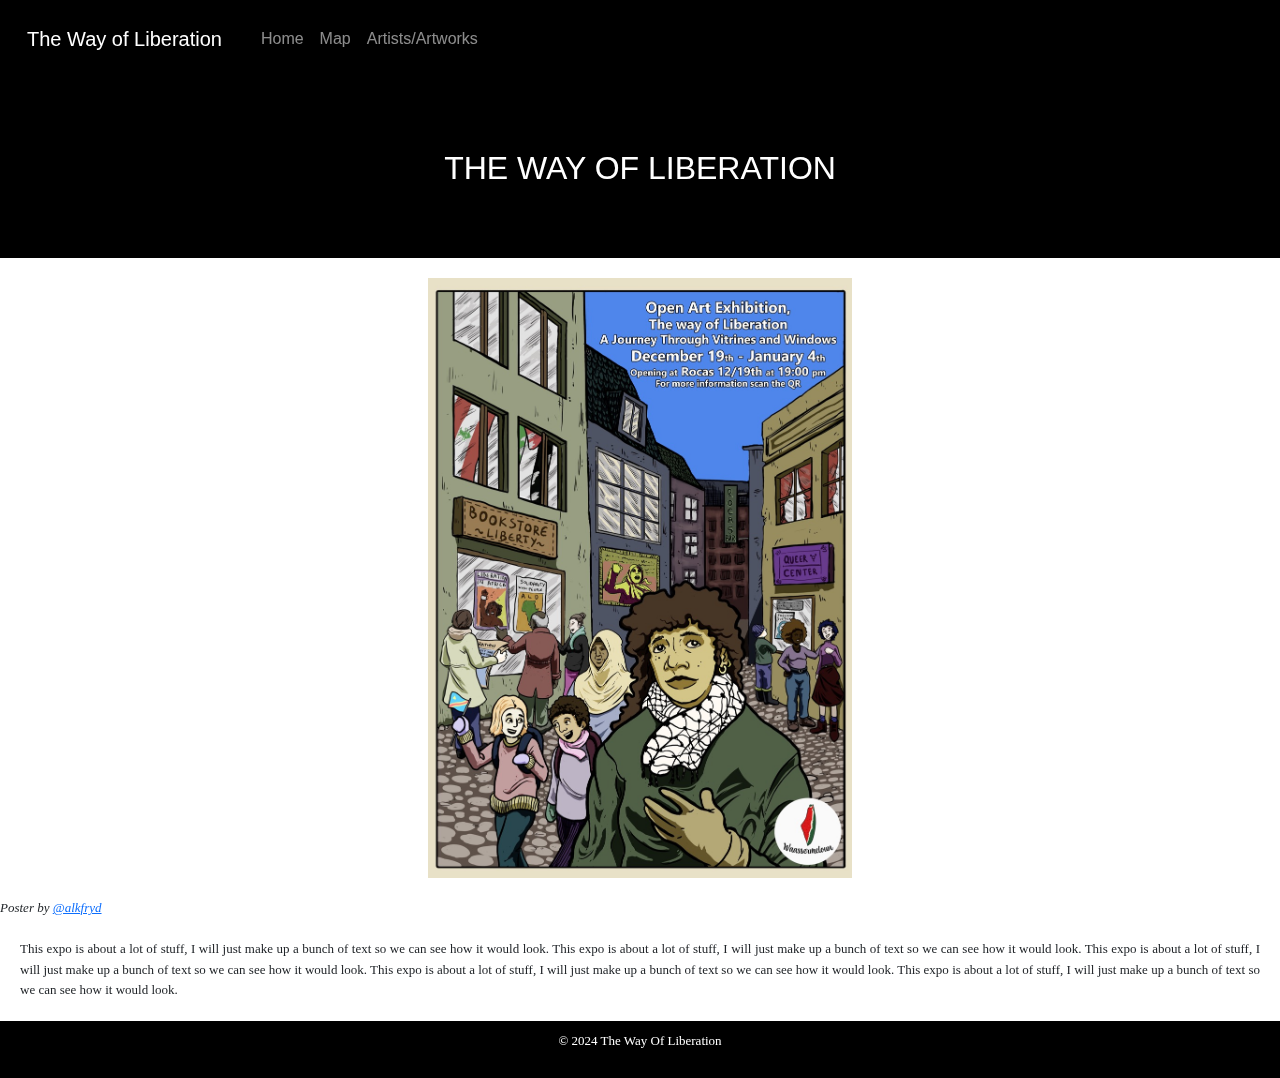
==== index.html @ f5986ff5 "pictures + artist page" ====
<!DOCTYPE html>
<html lang="en">
<head>
    <meta charset="UTF-8">
    <meta name="viewport" content="width=device-width, initial-scale=1.0">
    <title>Art Exhibition</title>
    <!-- Bootstrap CSS -->
<link href="https://cdn.jsdelivr.net/npm/bootstrap@5.3.0/dist/css/bootstrap.min.css" rel="stylesheet">

<!-- Bootstrap JavaScript -->
<script src="https://cdn.jsdelivr.net/npm/bootstrap@5.3.0/dist/js/bootstrap.bundle.min.js"></script>

    <link rel="stylesheet" href="styles.css">
</head>
<body>
    <header>
        <nav class="navbar navbar-expand-lg navbar-dark">
            <div class="container-fluid">
                <a class="navbar-brand" href="index.html">The Way of Liberation</a>
                <button class="navbar-toggler" type="button" data-bs-toggle="collapse" data-bs-target="#navbarNav" aria-controls="navbarNav" aria-expanded="false" aria-label="Toggle navigation">
                    <span class="navbar-toggler-icon"></span>
                </button>
                <div class="collapse navbar-collapse" id="navbarNav">
                    <ul class="navbar-nav">
                        <li class="nav-item"><a class="nav-link" href="index.html">Home</a></li>
                        <li class="nav-item"><a class="nav-link" href="map.html">Map</a></li>
                        <li class="nav-item"><a class="nav-link" href="artist.html">Artists/Artworks</a></li>
                    </ul>
                </div>
            </div>
        </nav>
    </header>

    <main>
        <div class="row">
            <div class="col-12">
    
                <div class="center">
                    <h1 class="center__text glitch is-glitching" data-text="The Way of Liberation">The Way of Liberation</h1>
                </div>
                <div>
                <img src="images/Publicity.jpeg" alt="Art Exhibition Cover" class="main-image">
                <p style="margin-bottom: 2 rem; font-size: small;"><i>Poster by <a href="https://www.instagram.com/alkfryd/">@alkfryd</a></i></p>
                </div>
                <div class="text">
                <p>
                This expo is about a lot of stuff, I will just make up a bunch of text so we can see how it would look.
                This expo is about a lot of stuff, I will just make up a bunch of text so we can see how it would look.
                This expo is about a lot of stuff, I will just make up a bunch of text so we can see how it would look.
                This expo is about a lot of stuff, I will just make up a bunch of text so we can see how it would look.
                This expo is about a lot of stuff, I will just make up a bunch of text so we can see how it would look.
                </p>
            </div>
        </div>
    </main>

    <footer>
        <p style="text-align: center;">&copy; 2024 The Way Of Liberation</p>
    </footer>
</body>
</html>
---- styles.css ----
/* General Styles */
body {
    font-family: Arial, sans-serif;
    margin: 0;
    padding: 0;
    line-height: 1.6;
}

p {
  font-family: Georgia, 'Times New Roman', Times, serif;
  font-size: small;
  display: block;
  text-align: justify;
}

header {
    background-color: black;
    color: white;
    padding: 10px 0;
    text-align: center;
}

nav {
    display: flex;
    justify-content: center;
    flex-wrap: wrap;
    gap: 15px;
    text-align: right;
}

nav a {
    color: white;
    text-decoration: none;
    padding: 10px 15px;
    border-radius: 5px;
    transition: background-color 0.3s ease;
}

nav a:hover {
    background-color: #555;
}


main {
    text-align: center;
}

.bottom {
  padding-bottom: 50px;
}


/* header */
.center {
  display: flex;
  width: 100vw;
  height: 20vh;
  background-color: black;
  background-repeat: no-repeat;
  background-position: center;
  background-size: cover;
}


.center__text {
  margin: auto;
  font-family: 'Montserrat', sans-serif;
  font-size: 200%;
  text-transform: uppercase;
}
.glitch {
  position: relative;
  color: white;
  mix-blend-mode: lighten;
}
.glitch:before, .glitch:after {
  content: attr(data-text);
  position: absolute;
  top: 0;
  width: 100%;
  background: black;
  clip: rect(0, 0, 0, 0);
}
.glitch:before {
  left: -1px;
  text-shadow: 1px 0 rgba(255, 0, 0, 0.7);
}
.glitch:after {
  left: 1px;
  text-shadow: -1px 0 rgba(3, 140, 51, 0.9);
}
.glitch:hover:before {
  text-shadow: 4px 0 rgba(255, 0, 0, 0.7);
  animation: glitch-loop-1 0.8s infinite ease-in-out alternate-reverse;
}
.glitch:hover:after {
  text-shadow: -5px 0 rgba(3, 140, 51, 0.9);
  animation: glitch-loop-2 0.8s infinite ease-in-out alternate-reverse;
}
@keyframes glitch-loop-1 {
  0% {
    clip: rect(36px, 9999px, 9px, 0);
  }
  25% {
    clip: rect(25px, 9999px, 99px, 0);
  }
  50% {
    clip: rect(50px, 9999px, 102px, 0);
  }
  75% {
    clip: rect(30px, 9999px, 92px, 0);
  }
  100% {
    clip: rect(91px, 9999px, 98px, 0);
  }
}
@keyframes glitch-loop-2 {
  0% {
    top: -1px;
    left: 1px;
    clip: rect(65px, 9999px, 119px, 0);
  }
  25% {
    top: -6px;
    left: 4px;
    clip: rect(79px, 9999px, 19px, 0);
  }
  50% {
    top: -3px;
    left: 2px;
    clip: rect(68px, 9999px, 11px, 0);
  }
  75% {
    top: 0px;
    left: -4px;
    clip: rect(95px, 9999px, 53px, 0);
  }
  100% {
    top: -1px;
    left: -1px;
    clip: rect(31px, 9999px, 149px, 0);
  }
}


/* image and text */
.main-image {
    margin: 20px;
    max-width: 90%;
    height: auto;
    max-height: 600px;
}


.text {
    margin: 20px;
}

section {
    margin: 20px auto;
    padding: 10px;
    border: 1px solid #ddd;
    border-radius: 10px;
    max-width: 800px; /* Keeps sections neat on desktop */
}

section img {
    max-width: 100%;
    height: auto;
}

footer {
    background-color: black;
    color: white;
    text-align: center;
    padding: 10px 0;
    width: 100%;
    bottom: 0;
    font-size: 14px;
}

/* Artists */

h2 {
  text-align: left;
}
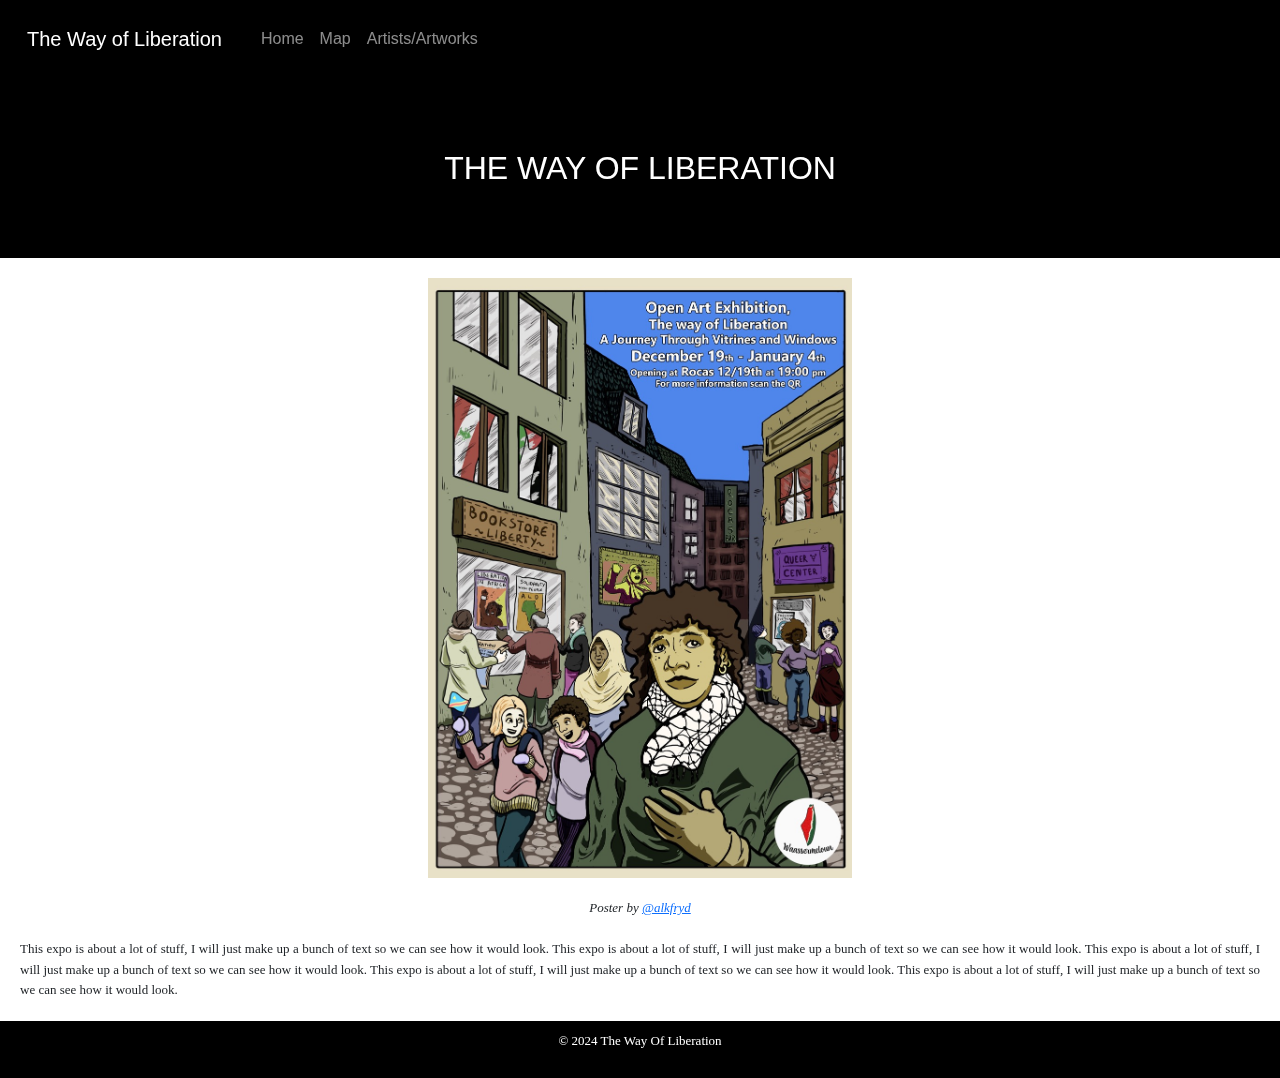
==== commit 089ed788: "a ref" ====
--- a/index.html
+++ b/index.html
@@ -40,7 +40,8 @@
                 </div>
                 <div>
                 <img src="images/Publicity.jpeg" alt="Art Exhibition Cover" class="main-image">
-                <p style="margin-bottom: 2 rem; font-size: small;"><i>Poster by <a href="https://www.instagram.com/alkfryd/">@alkfryd</a></i></p>
+                <p style="margin-bottom: 2 rem; font-size: small; text-align: center;"><i>Poster by <a href="https://www.instagram.com/alkfryd/" 
+                    target="_blank" rel="noopener noreferrer">@alkfryd</a></i></p>
                 </div>
                 <div class="text">
                 <p>
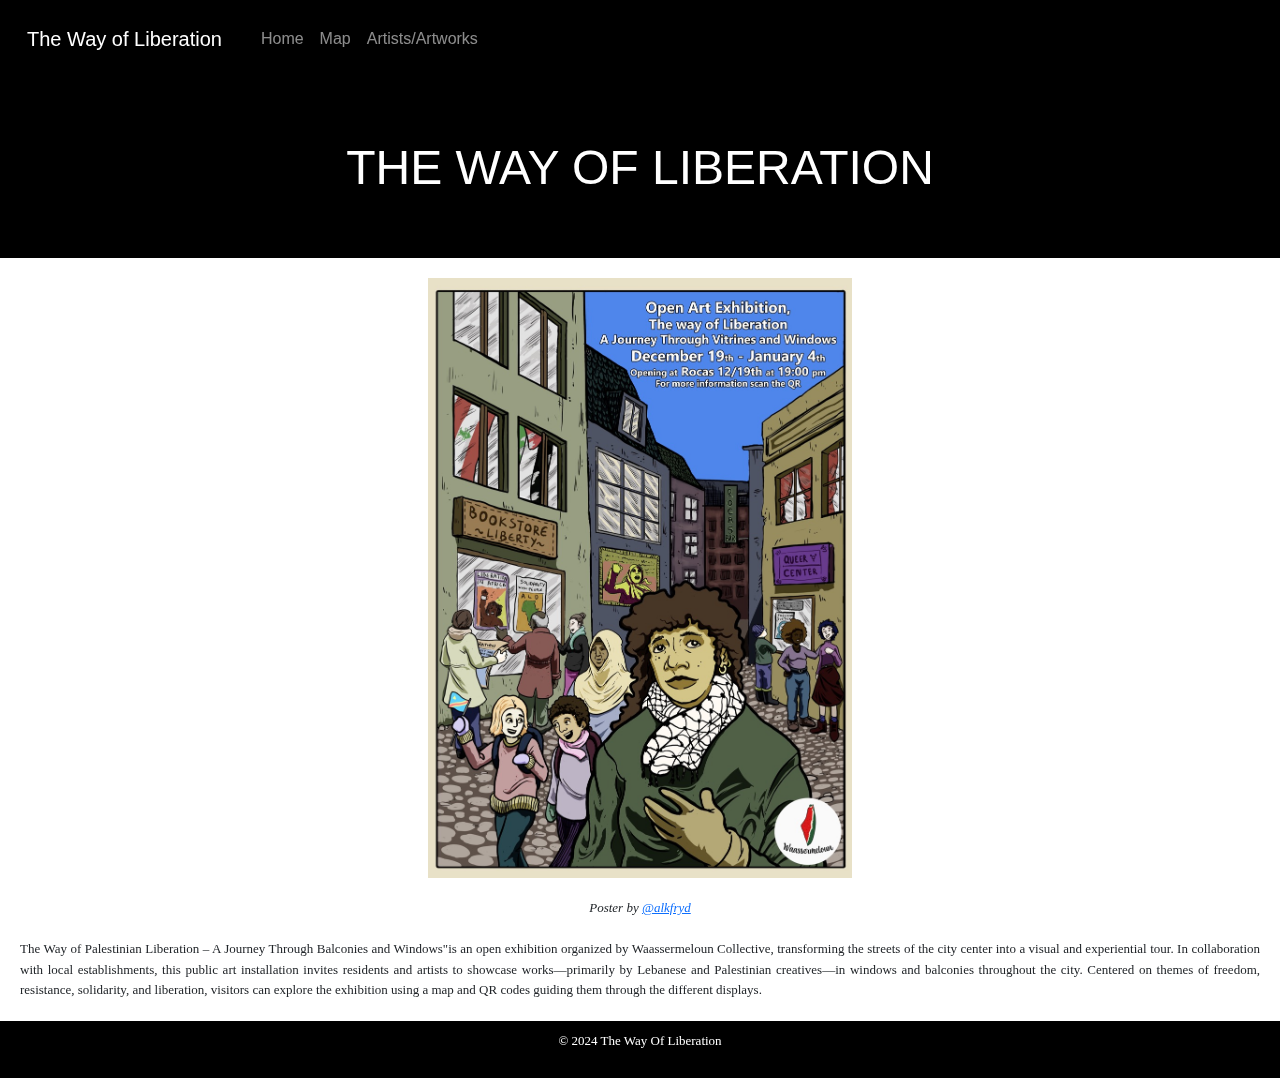
==== commit a9ca291e: "index page" ====
--- a/index.html
+++ b/index.html
@@ -40,16 +40,17 @@
                 </div>
                 <div>
                 <img src="images/Publicity.jpeg" alt="Art Exhibition Cover" class="main-image">
-                <p style="margin-bottom: 2 rem; font-size: small; text-align: center;"><i>Poster by <a href="https://www.instagram.com/alkfryd/" 
-                    target="_blank" rel="noopener noreferrer">@alkfryd</a></i></p>
+                <p style="margin-bottom: 2 rem; font-size: small; text-align: center;"><i>Poster by <a 
+                    href="https://www.instagram.com/alkfryd/" target="_blank" rel="noopener noreferrer">@alkfryd</a></i></p>
                 </div>
                 <div class="text">
                 <p>
-                This expo is about a lot of stuff, I will just make up a bunch of text so we can see how it would look.
-                This expo is about a lot of stuff, I will just make up a bunch of text so we can see how it would look.
-                This expo is about a lot of stuff, I will just make up a bunch of text so we can see how it would look.
-                This expo is about a lot of stuff, I will just make up a bunch of text so we can see how it would look.
-                This expo is about a lot of stuff, I will just make up a bunch of text so we can see how it would look.
+                    The Way of Palestinian Liberation – A Journey Through Balconies and Windows"is an open exhibition organized
+                    by Waassermeloun Collective, transforming the streets of the city center into a visual and experiential tour. 
+                    In collaboration with local establishments, this public art installation invites residents and artists to showcase 
+                    works—primarily by Lebanese and Palestinian creatives—in windows and balconies throughout the city. Centered on 
+                    themes of freedom, resistance, solidarity, and liberation, visitors can explore the exhibition using a map and 
+                    QR codes guiding them through the different displays.
                 </p>
             </div>
         </div>
--- a/styles.css
+++ b/styles.css
@@ -68,6 +68,12 @@
   font-size: 200%;
   text-transform: uppercase;
 }
+
+@media screen and (min-width: 700px){
+  .center__text{
+    font-size: 300%;
+  }
+}
 .glitch {
   position: relative;
   color: white;
@@ -105,13 +111,13 @@
     clip: rect(25px, 9999px, 99px, 0);
   }
   50% {
-    clip: rect(50px, 9999px, 102px, 0);
+    clip: rect(0px, 9999px, 102px, 0);
   }
   75% {
     clip: rect(30px, 9999px, 92px, 0);
   }
   100% {
-    clip: rect(91px, 9999px, 98px, 0);
+    clip: rect(0px, 9999px, 98px, 0);
   }
 }
 @keyframes glitch-loop-2 {
@@ -128,7 +134,7 @@
   50% {
     top: -3px;
     left: 2px;
-    clip: rect(68px, 9999px, 11px, 0);
+    clip: rect(10px, 9999px, 11px, 0);
   }
   75% {
     top: 0px;
@@ -138,7 +144,7 @@
   100% {
     top: -1px;
     left: -1px;
-    clip: rect(31px, 9999px, 149px, 0);
+    clip: rect(0px, 9999px, 149px, 0);
   }
 }
 
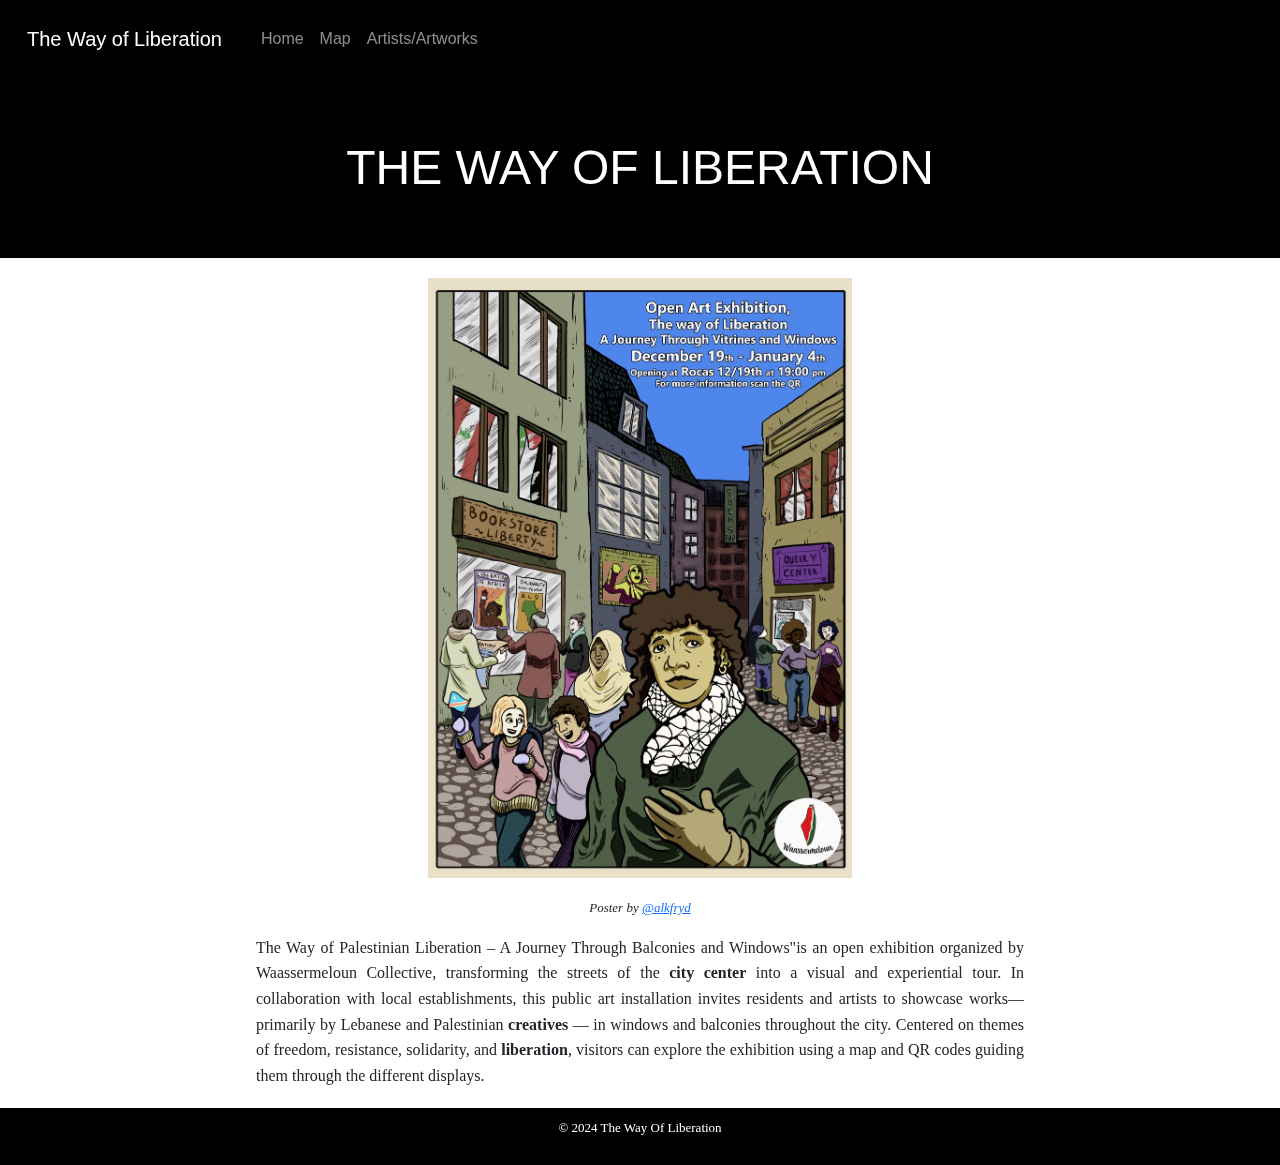
==== commit 6efc6023: "update first page and artist page" ====
--- a/index.html
+++ b/index.html
@@ -44,12 +44,12 @@
                     href="https://www.instagram.com/alkfryd/" target="_blank" rel="noopener noreferrer">@alkfryd</a></i></p>
                 </div>
                 <div class="text">
-                <p>
+                <p style="font-size: medium;">
                     The Way of Palestinian Liberation – A Journey Through Balconies and Windows"is an open exhibition organized
-                    by Waassermeloun Collective, transforming the streets of the city center into a visual and experiential tour. 
+                    by Waassermeloun Collective, transforming the streets of the <b>city center</b> into a visual and experiential tour. 
                     In collaboration with local establishments, this public art installation invites residents and artists to showcase 
-                    works—primarily by Lebanese and Palestinian creatives—in windows and balconies throughout the city. Centered on 
-                    themes of freedom, resistance, solidarity, and liberation, visitors can explore the exhibition using a map and 
+                    works—primarily by Lebanese and Palestinian <b>creatives</b> — in windows and balconies throughout the city. Centered on 
+                    themes of freedom, resistance, solidarity, and <b>liberation</b>, visitors can explore the exhibition using a map and 
                     QR codes guiding them through the different displays.
                 </p>
             </div>
--- a/styles.css
+++ b/styles.css
@@ -157,9 +157,17 @@
     max-height: 600px;
 }
 
-
 .text {
-    margin: 20px;
+  margin: 20px;
+}
+
+@media screen and (min-width: 700px){
+  .text {
+    margin-left: 20%;
+    margin-top: 10px;
+    max-width: 60%;
+    text-align: center;
+    }
 }
 
 section {
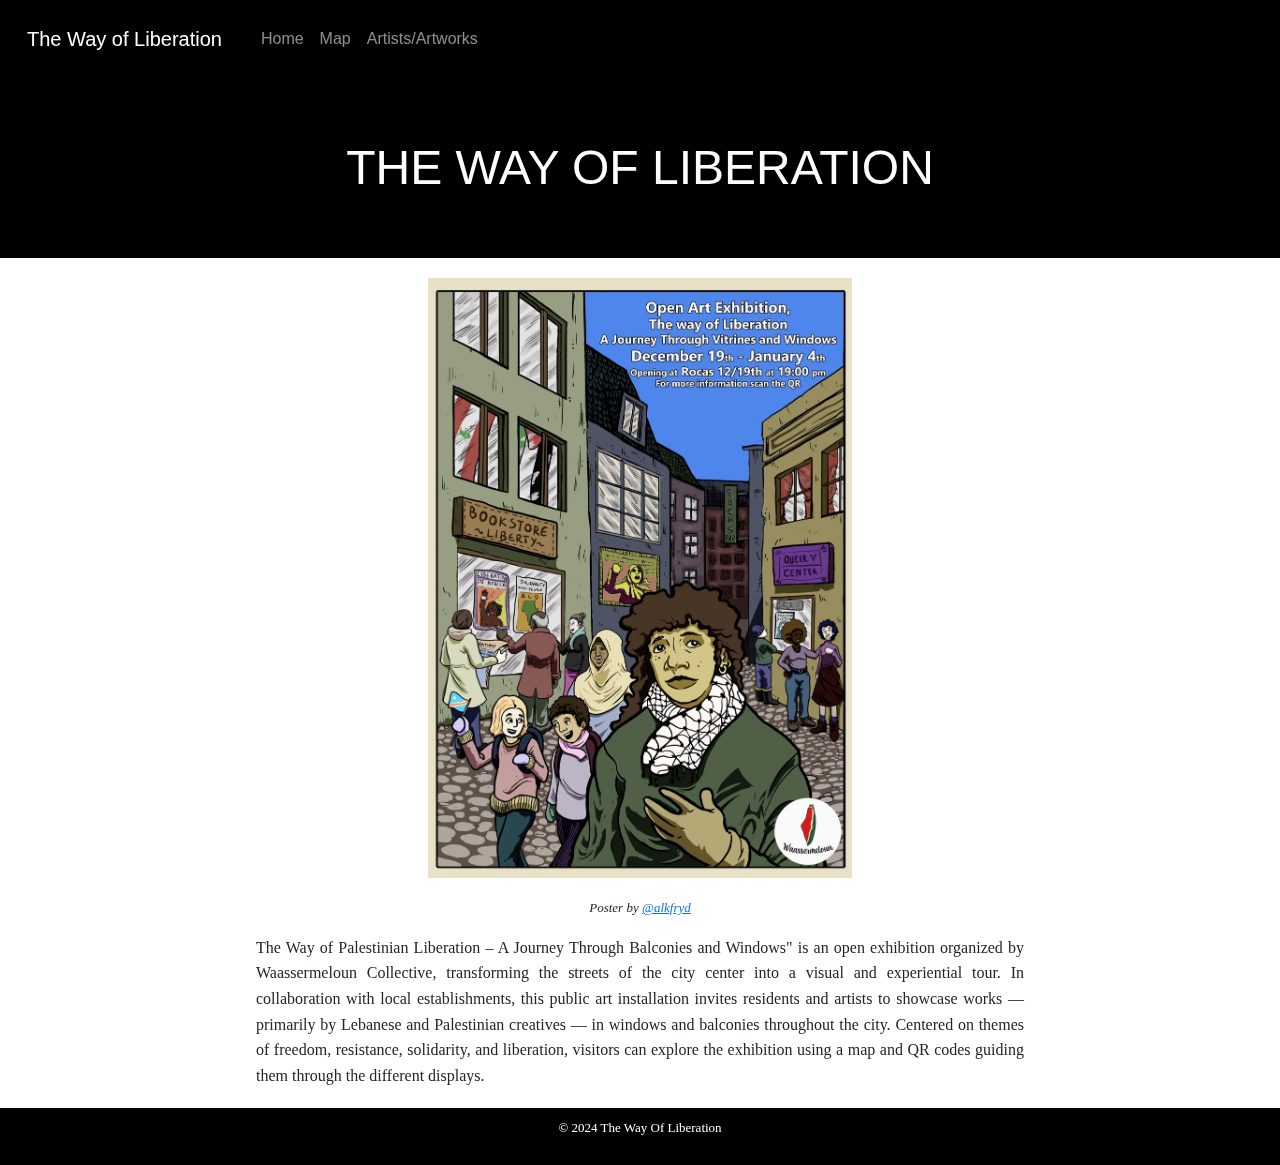
==== commit dd79b320: "test arabic letters" ====
--- a/index.html
+++ b/index.html
@@ -45,12 +45,12 @@
                 </div>
                 <div class="text">
                 <p style="font-size: medium;">
-                    The Way of Palestinian Liberation – A Journey Through Balconies and Windows"is an open exhibition organized
-                    by Waassermeloun Collective, transforming the streets of the <b>city center</b> into a visual and experiential tour. 
+                    The Way of Palestinian Liberation – A Journey Through Balconies and Windows" is an open exhibition organized
+                    by Waassermeloun Collective, transforming the streets of the city center into a visual and experiential tour. 
                     In collaboration with local establishments, this public art installation invites residents and artists to showcase 
-                    works—primarily by Lebanese and Palestinian <b>creatives</b> — in windows and balconies throughout the city. Centered on 
-                    themes of freedom, resistance, solidarity, and <b>liberation</b>, visitors can explore the exhibition using a map and 
-                    QR codes guiding them through the different displays.
+                    works — primarily by Lebanese and Palestinian creatives — in windows and balconies throughout the city. 
+                    Centered on themes of freedom, resistance, solidarity, and liberation, visitors can explore the exhibition 
+                    using a map and QR codes guiding them through the different displays.
                 </p>
             </div>
         </div>
--- a/styles.css
+++ b/styles.css
@@ -181,6 +181,11 @@
 section img {
     max-width: 100%;
     height: auto;
+
+}
+
+img {
+  max-height: 500px;
 }
 
 footer {
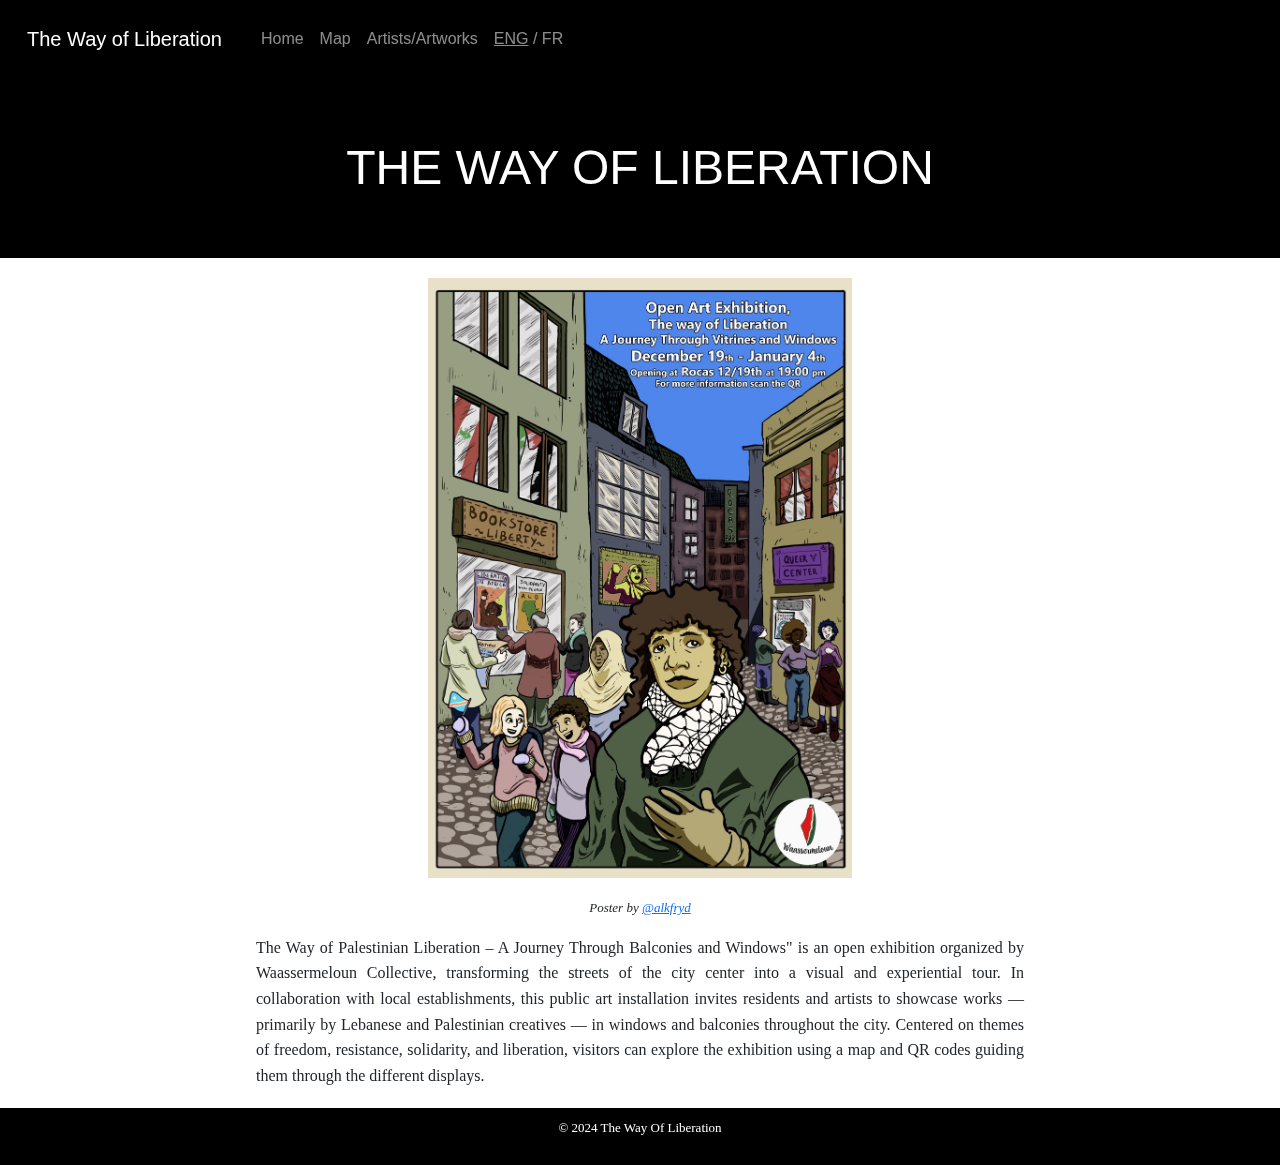
==== commit b02057ce: "little stuff" ====
--- a/index.html
+++ b/index.html
@@ -17,7 +17,8 @@
         <nav class="navbar navbar-expand-lg navbar-dark">
             <div class="container-fluid">
                 <a class="navbar-brand" href="index.html">The Way of Liberation</a>
-                <button class="navbar-toggler" type="button" data-bs-toggle="collapse" data-bs-target="#navbarNav" aria-controls="navbarNav" aria-expanded="false" aria-label="Toggle navigation">
+                <button class="navbar-toggler" type="button" data-bs-toggle="collapse" data-bs-target="#navbarNav" 
+                aria-controls="navbarNav" aria-expanded="false" aria-label="Toggle navigation">
                     <span class="navbar-toggler-icon"></span>
                 </button>
                 <div class="collapse navbar-collapse" id="navbarNav">
@@ -25,6 +26,7 @@
                         <li class="nav-item"><a class="nav-link" href="index.html">Home</a></li>
                         <li class="nav-item"><a class="nav-link" href="map.html">Map</a></li>
                         <li class="nav-item"><a class="nav-link" href="artist.html">Artists/Artworks</a></li>
+                        <li class="nav-item"><a class="nav-link" href="index_fr.html"><u>ENG</u> / FR</a></li>
                     </ul>
                 </div>
             </div>
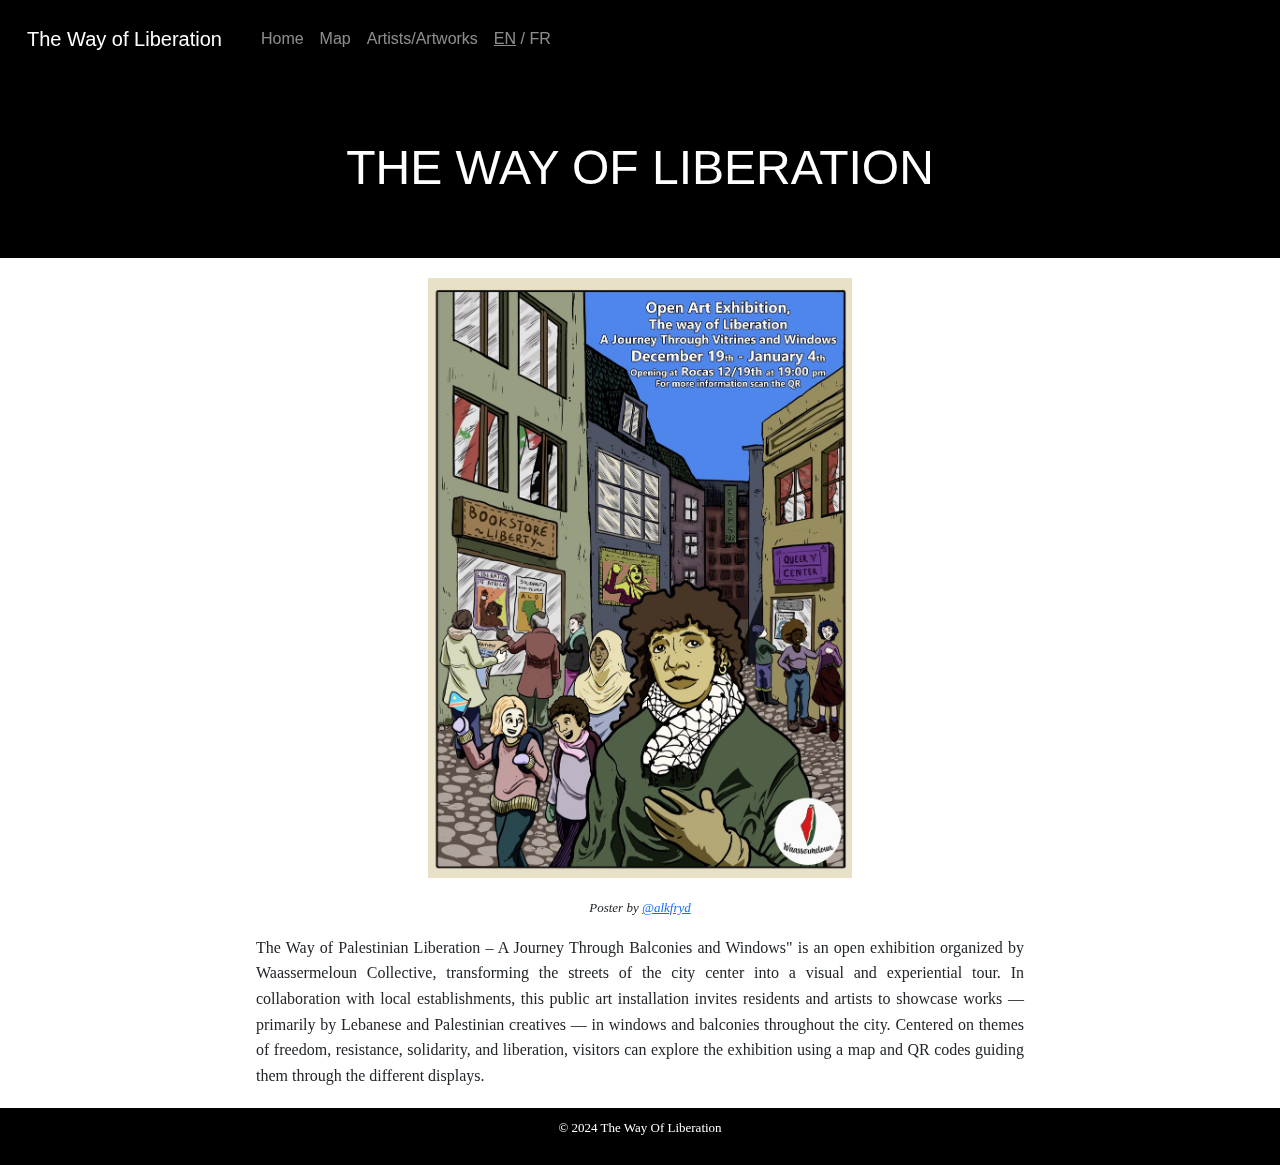
==== commit 5d249cce: "blobl" ====
--- a/index.html
+++ b/index.html
@@ -26,7 +26,7 @@
                         <li class="nav-item"><a class="nav-link" href="index.html">Home</a></li>
                         <li class="nav-item"><a class="nav-link" href="map.html">Map</a></li>
                         <li class="nav-item"><a class="nav-link" href="artist.html">Artists/Artworks</a></li>
-                        <li class="nav-item"><a class="nav-link" href="index_fr.html"><u>ENG</u> / FR</a></li>
+                        <li class="nav-item"><a class="nav-link" href="index_fr.html"><u>EN</u> / FR</a></li>
                     </ul>
                 </div>
             </div>
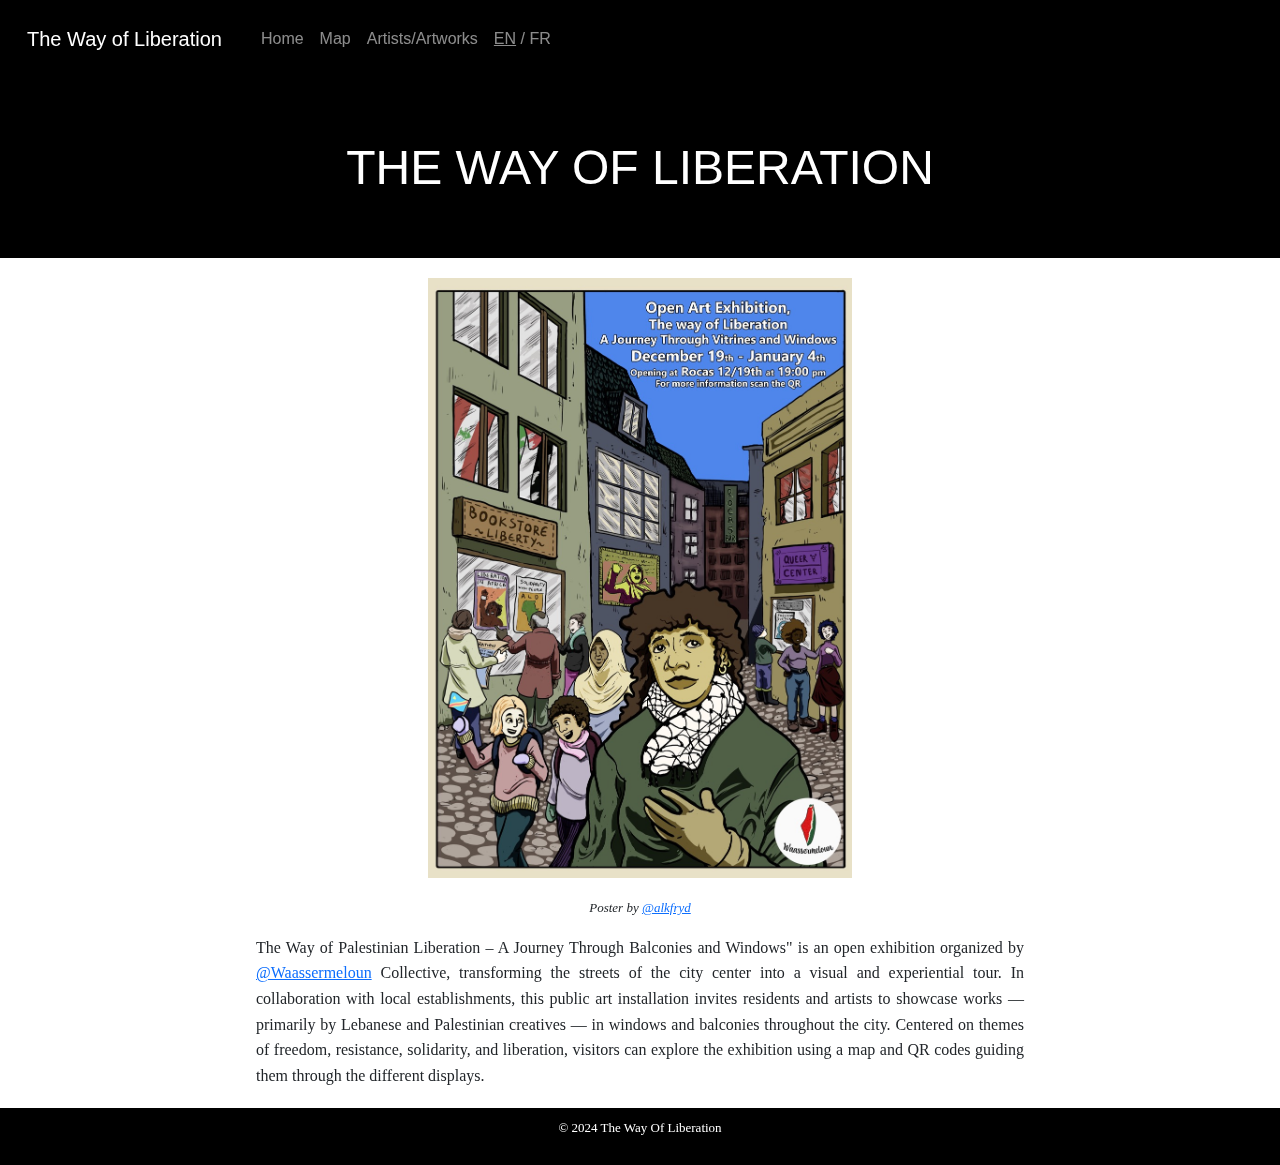
==== commit 8647f141: "link waassermeloun" ====
--- a/index.html
+++ b/index.html
@@ -48,7 +48,7 @@
                 <div class="text">
                 <p style="font-size: medium;">
                     The Way of Palestinian Liberation – A Journey Through Balconies and Windows" is an open exhibition organized
-                    by Waassermeloun Collective, transforming the streets of the city center into a visual and experiential tour. 
+                    by <a href="https://www.instagram.com/waassermeloun/" target="_blank" rel="noopener noreferrer">@Waassermeloun</a> Collective, transforming the streets of the city center into a visual and experiential tour. 
                     In collaboration with local establishments, this public art installation invites residents and artists to showcase 
                     works — primarily by Lebanese and Palestinian creatives — in windows and balconies throughout the city. 
                     Centered on themes of freedom, resistance, solidarity, and liberation, visitors can explore the exhibition 
